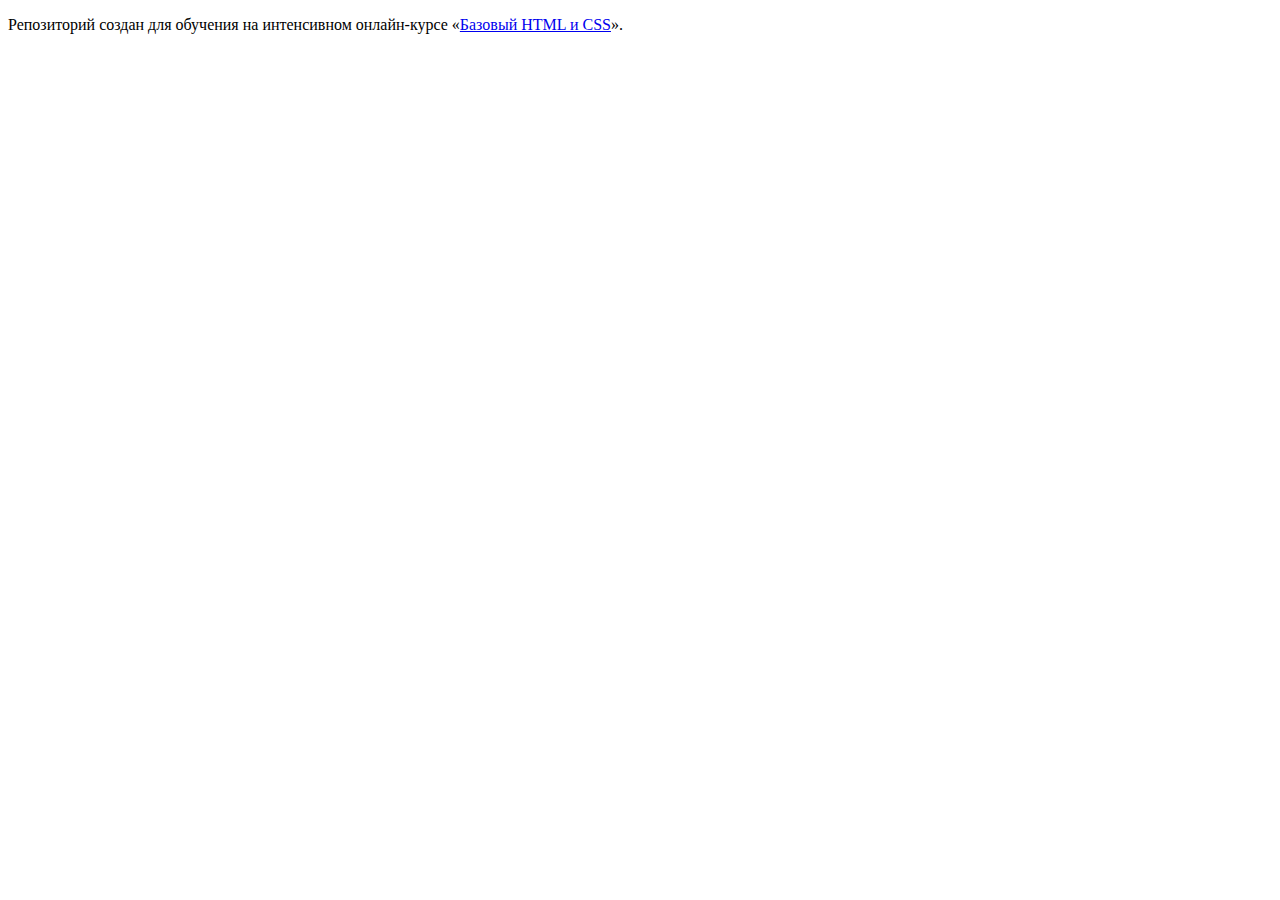
==== index.html @ fe11070b ":hatching_chick:" ====
<!DOCTYPE html>
<html lang="ru">
  <head>
    <meta charset="utf-8">
    <title>HTML Academy: Барбершоп</title>
  </head>
  <body>

    <p>Репозиторий создан для обучения на интенсивном онлайн‑курсе «<a href="https://htmlacademy.ru/intensive/htmlcss">Базовый HTML и CSS</a>».</p>

  </body>
</html>
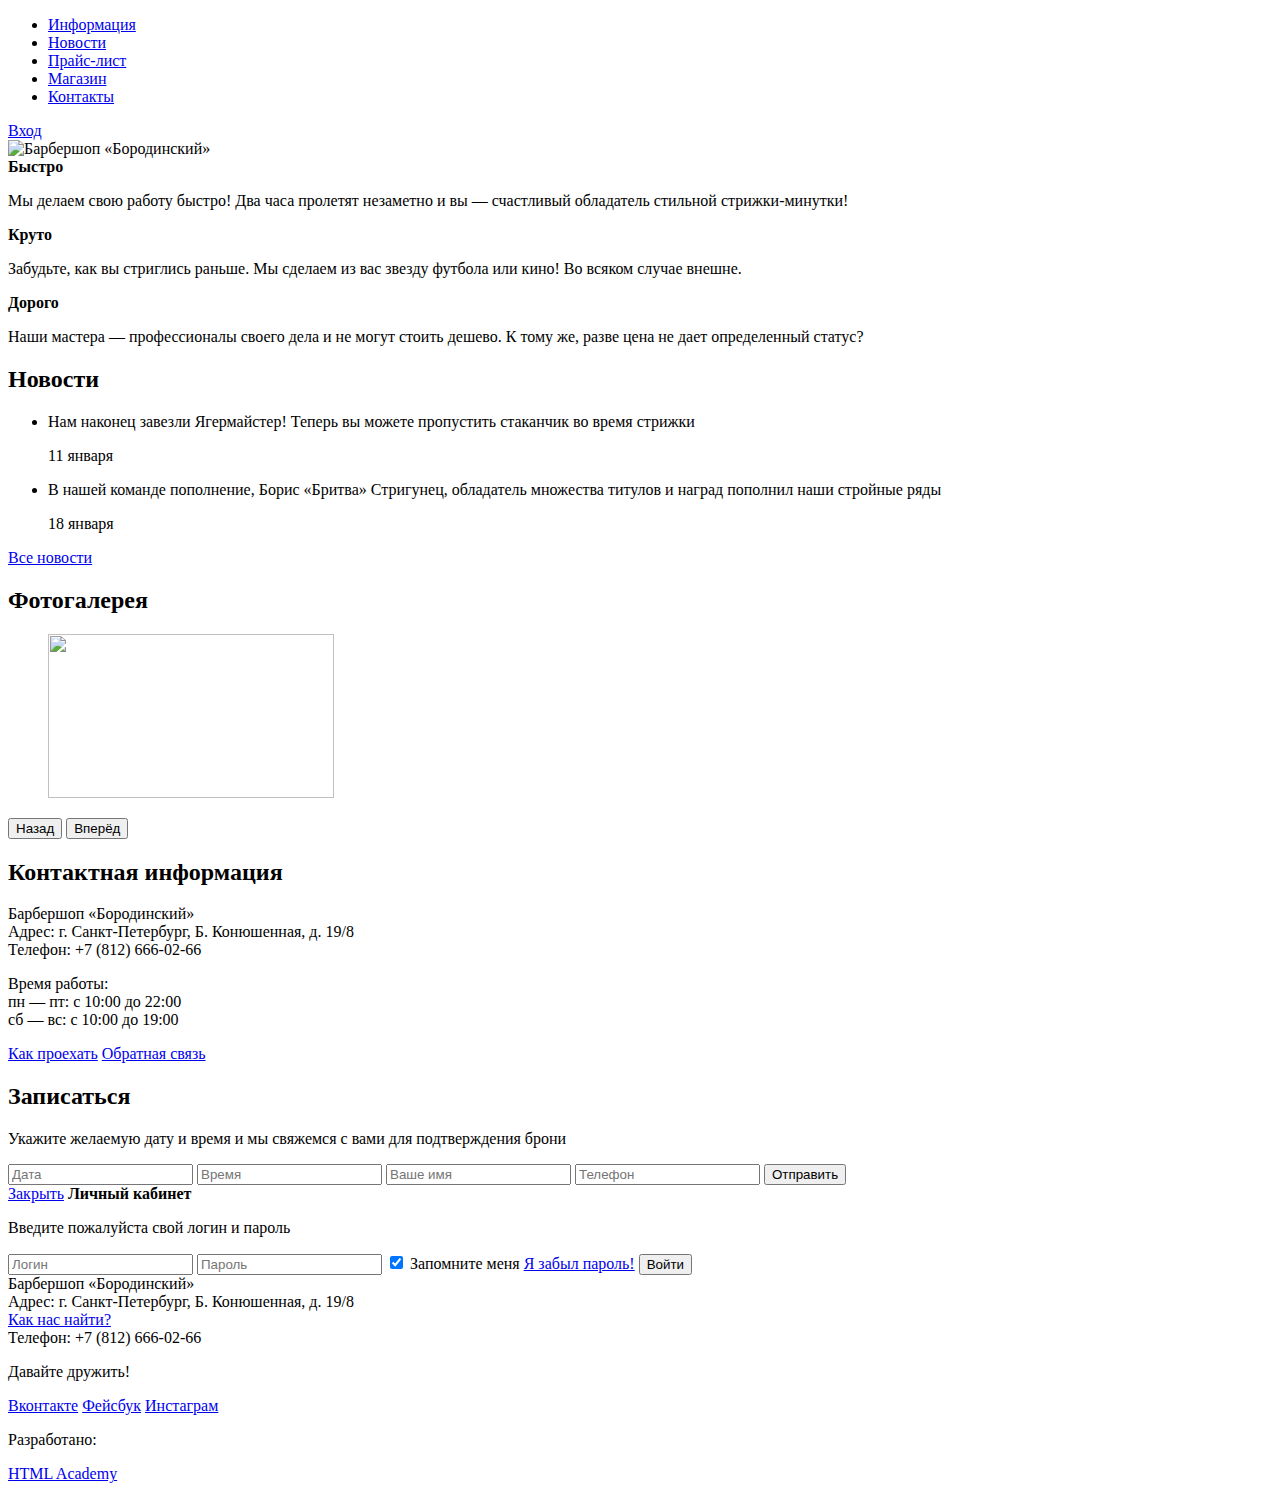
==== commit 2e989339: "Добавил главную страницу" ====
--- a/index.html
+++ b/index.html
@@ -3,10 +3,142 @@
   <head>
     <meta charset="utf-8">
     <title>HTML Academy: Барбершоп</title>
+    
   </head>
   <body>
-
-    <p>Репозиторий создан для обучения на интенсивном онлайн‑курсе «<a href="https://htmlacademy.ru/intensive/htmlcss">Базовый HTML и CSS</a>».</p>
-
+    <header class="main-header">
+      <div class="container">
+      	<nav class="main-navigation">
+      	  <ul>
+            <li>
+              <a href="#">Информация</a>
+            </li>
+            <li>
+              <a href="#">Новости</a>
+            </li>
+            <li>
+              <a href="#">Прайс-лист</a>
+            </li>
+            <li>
+              <a href="#">Магазин</a>
+            </li>
+            <li>
+              <a href="#">Контакты</a>
+            </li>
+          </ul>
+      	</nav>
+      	  <div class="user-block">
+      	  	<a class="login" href="#">Вход</a>
+      	  </div>
+      </div>
+    </header>
+    <main class="container">
+      <div class="index-logo">
+        <img src="img/index-logo.png" width="368" height="204" alt="Барбершоп «Бородинский»">
+      </div>
+      <section class="features">
+        <div class="features-item">
+          <b class="features-name">Быстро</b>
+          <p>Мы делаем свою работу быстро! Два часа пролетят незаметно и вы — счастливый обладатель стильной стрижки-минутки!</p>
+        </div>
+        <div class="features-item">
+          <b class="features-name">Круто</b>
+          <p>Забудьте, как вы стриглись раньше. Мы сделаем из вас звезду футбола или кино! Во всяком случае внешне.</p>
+        </div>
+        <div class="features-item">
+          <b class="features-name">Дорого</b>
+          <p>Наши мастера — профессионалы своего дела и не могут стоить дешево. К тому же, разве цена не дает определенный статус?</p>
+        </div>        
+      </section>
+      <section class="index-content">
+        <div class="index-content-left">
+          <h2 class="index-content-title">Новости</h2>
+          <ul class="news-preview">
+            <li>
+              <p>Нам наконец завезли Ягермайстер! Теперь вы можете пропустить стаканчик во время стрижки</p>
+              <time datetime="2016-01-11">11 января</time>
+            </li>
+            <li>
+              <p>В нашей команде пополнение, Борис «Бритва» Стригунец, обладатель множества титулов и наград пополнил наши стройные ряды</p>
+              <time datetime="2016-01-18">18 января</time>
+            </li>
+          </ul>
+          <a class="btn" href="#">Все новости</a>
+        </div>
+        <div class="index-content-right">
+          <h2 class="index-content-title">Фотогалерея</h2>
+          <div class="gallery">
+            <figure class="gallery-content">
+              <img src="img/photo-1.jpg" width="286" height="164" alt="">
+            </figure>
+            <button class="btn gallery-prev" type="button">Назад</button>
+            <button class="btn gallery-next" type="button">Вперёд</button>
+          </div>
+        </div>
+      </section>
+      <section class="index-content">
+        <div class="index-content-left">
+          <h2 class="index-content-title">Контактная информация</h2>
+          <p>
+            Барбершоп «Бородинский»<br>
+            Адрес: г. Санкт-Петербург, Б. Конюшенная, д. 19/8<br>
+            Телефон: +7 (812) 666-02-66
+          </p>
+          <p>
+            Время работы:<br>
+            пн — пт: с 10:00 до 22:00<br>
+            сб — вс: с 10:00 до 19:00
+          </p>
+          <a class="btn" href="#">Как проехать</a>
+          <a class="btn" href="#">Обратная связь</a>
+        </div>
+        <div class="index-content-right">
+          <h2 class="index-content-title">Записаться</h2>
+          <p>Укажите желаемую дату и время и мы свяжемся с вами для подтверждения брони</p>
+          <form class="appointment-form" action="https://echo.htmlacademy.ru" method="post">
+            <input type="text" name="date" value="" placeholder="Дата">
+            <input type="text" name="time" value="" placeholder="Время">
+            <input type="text" name="name" value="" placeholder="Ваше имя">
+            <input type="tel" name="phone" value="" placeholder="Телефон">
+            <button class="btn" type="submit">Отправить</button>
+          </form>
+        </div>
+      </section>
+    </main>
+    <div class="login-popop">
+      <a href="#" class="login-popop-close">Закрыть</a>
+      <b class="login-popop-title">Личный кабинет</b>
+      <p>Введите пожалуйста свой логин и пароль</p>
+      <form class="login-popop-form">
+        <input type="text" name="login-field" value="" placeholder="Логин">
+        <input type="password" name="password-field" value="" placeholder="Пароль">
+        <label>
+          <input type="checkbox" name="remember" value="" checked>
+          Запомните меня
+        </label>
+        <a href="#" class="forgot-password">Я забыл пароль!</a>
+        <button class="btn" type="submit">Войти</button>
+      </form>
+    </div>
+    <footer class="main-footer">
+      <div class="container">
+        <div class="footer-contacts">
+          Барбершоп «Бородинский»<br>
+          Адрес: г. Санкт-Петербург, Б. Конюшенная, д. 19/8<br>
+          <a href="#">Как нас найти?</a><br>
+          Телефон: +7 (812) 666-02-66
+        </div>
+        <div class="footer-social">
+          <p>Давайте дружить!</p>
+          <a class="social-btn social-btn-vk" href="#">Вконтакте</a>
+          <a class="social-btn social-btn-fb" href="#">Фейсбук</a>
+          <a class="social-btn social-btn-inst" href="#">Инстаграм</a>
+        </div>
+        <div class="footer-copyright">
+          <p>Разработано:</p>
+          <a class="btn" href="https://htmlacademy.ru">HTML Academy</a>
+        </div>
+      </div>
+    </footer>
   </body>
 </html>
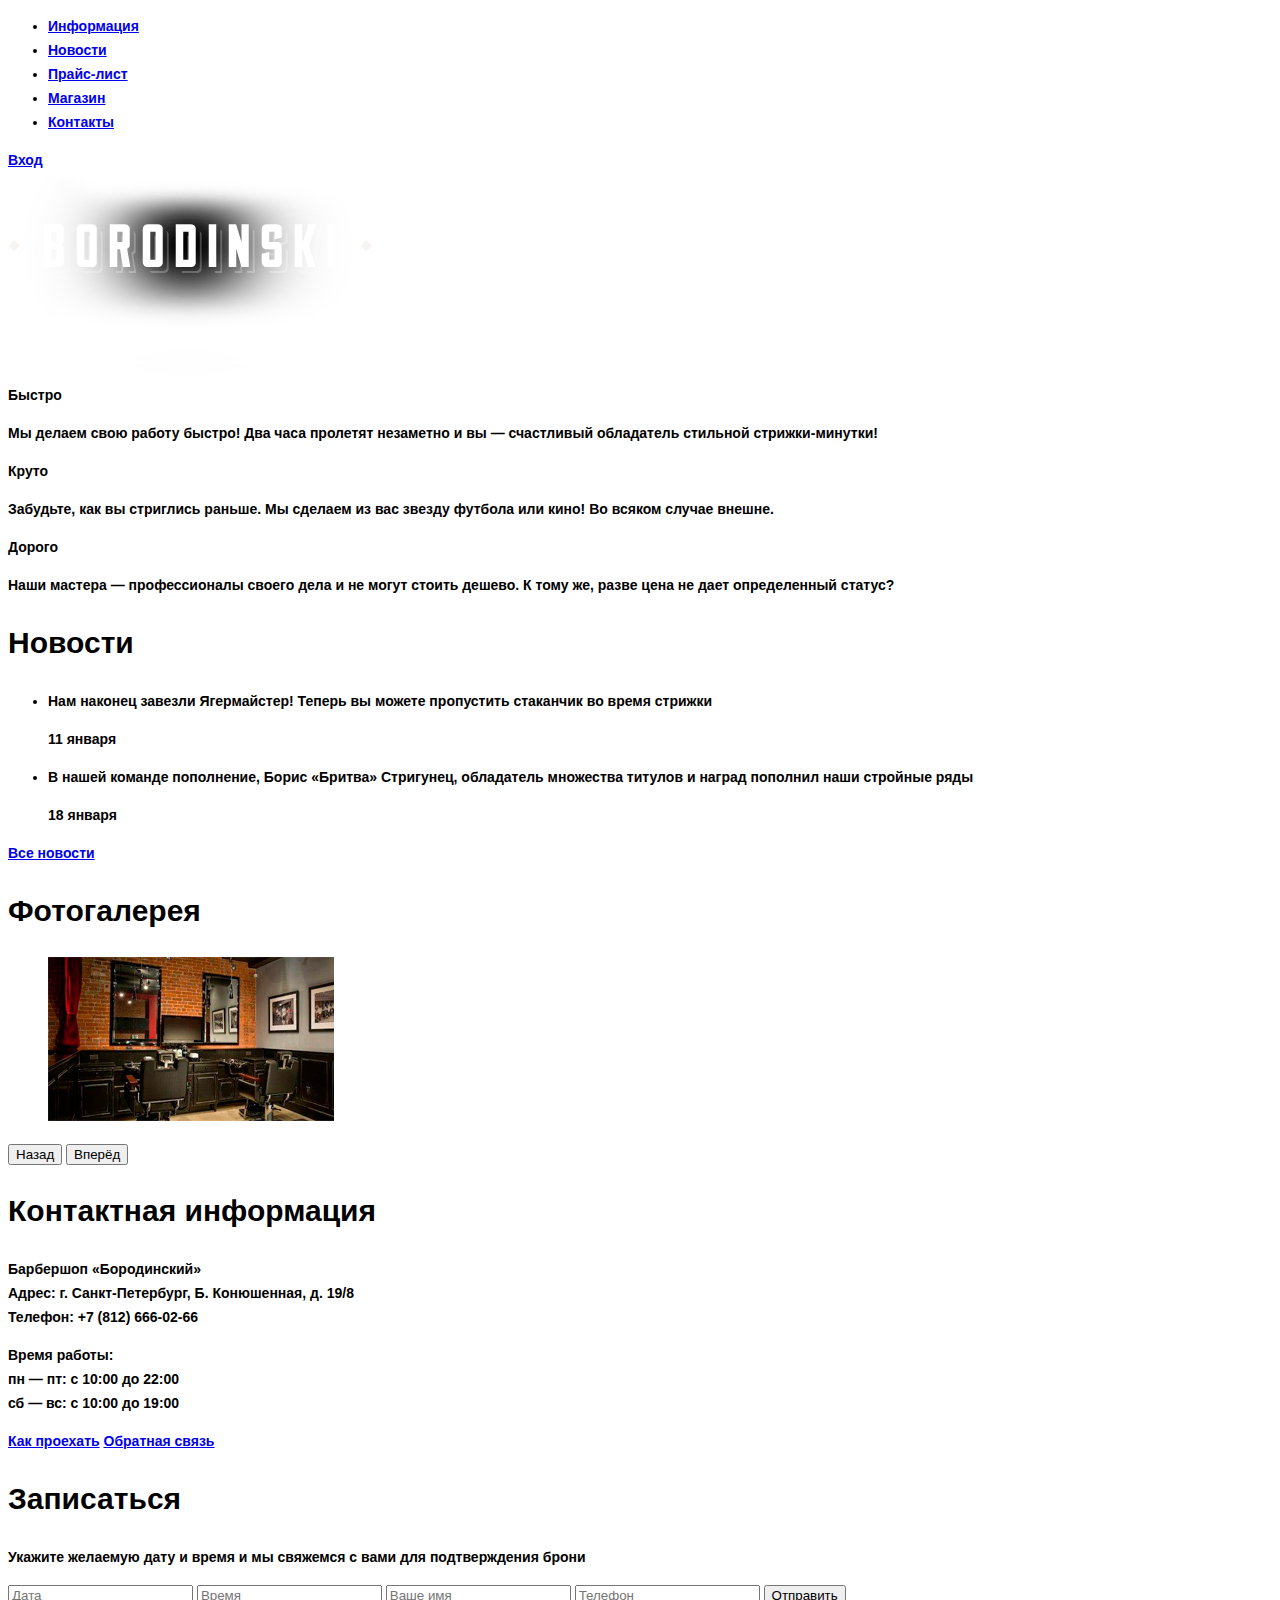
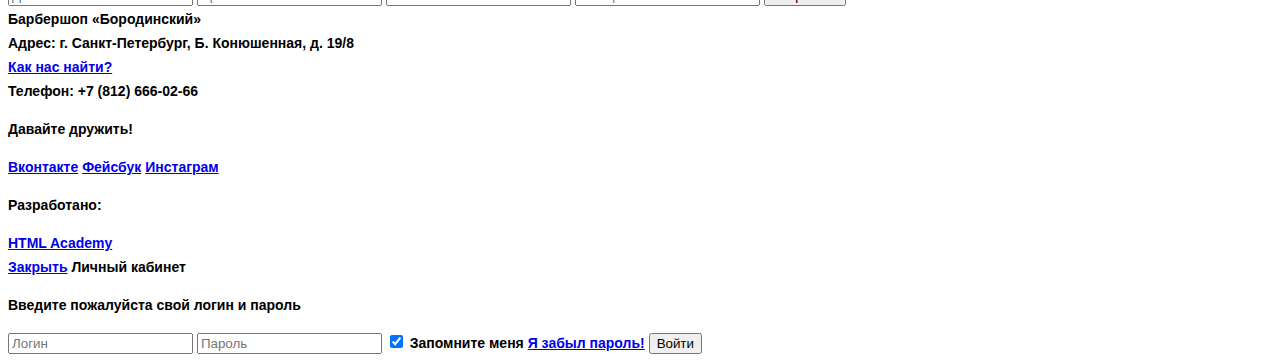
==== commit 6020c592: "Добавил изображения и подключил таблицу стилей" ====
--- a/index.html
+++ b/index.html
@@ -3,7 +3,7 @@
   <head>
     <meta charset="utf-8">
     <title>HTML Academy: Барбершоп</title>
-    
+    <link href="css/style.css" rel="stylesheet"> 
   </head>
   <body>
     <header class="main-header">
@@ -18,9 +18,9 @@
             </li>
             <li>
               <a href="#">Прайс-лист</a>
-            </li>
+            </li>            
             <li>
-              <a href="#">Магазин</a>
+              <a href="shop.html">Магазин</a>
             </li>
             <li>
               <a href="#">Контакты</a>
@@ -69,7 +69,7 @@
           <h2 class="index-content-title">Фотогалерея</h2>
           <div class="gallery">
             <figure class="gallery-content">
-              <img src="img/photo-1.jpg" width="286" height="164" alt="">
+              <img src="img/photo-gallery.jpg" width="286" height="164" alt="Фотогалерея">
             </figure>
             <button class="btn gallery-prev" type="button">Назад</button>
             <button class="btn gallery-next" type="button">Вперёд</button>
@@ -104,22 +104,7 @@
           </form>
         </div>
       </section>
-    </main>
-    <div class="login-popop">
-      <a href="#" class="login-popop-close">Закрыть</a>
-      <b class="login-popop-title">Личный кабинет</b>
-      <p>Введите пожалуйста свой логин и пароль</p>
-      <form class="login-popop-form">
-        <input type="text" name="login-field" value="" placeholder="Логин">
-        <input type="password" name="password-field" value="" placeholder="Пароль">
-        <label>
-          <input type="checkbox" name="remember" value="" checked>
-          Запомните меня
-        </label>
-        <a href="#" class="forgot-password">Я забыл пароль!</a>
-        <button class="btn" type="submit">Войти</button>
-      </form>
-    </div>
+    </main>    
     <footer class="main-footer">
       <div class="container">
         <div class="footer-contacts">
@@ -140,5 +125,20 @@
         </div>
       </div>
     </footer>
+    <div class="login-popop">
+      <a href="#" class="login-popop-close">Закрыть</a>
+      <b class="login-popop-title">Личный кабинет</b>
+      <p>Введите пожалуйста свой логин и пароль</p>
+      <form class="login-popop-form">
+        <input type="text" name="login-field" value="" placeholder="Логин">
+        <input type="password" name="password-field" value="" placeholder="Пароль">
+        <label>
+          <input type="checkbox" name="remember" value="" checked>
+          Запомните меня
+        </label>
+        <a href="#" class="forgot-password">Я забыл пароль!</a>
+        <button class="btn" type="submit">Войти</button>
+      </form>
+    </div>
   </body>
 </html>
--- a/css/style.css
+++ b/css/style.css
@@ -0,0 +1,23 @@
+body {
+  font-size: 14px;
+  line-height: 24px;
+  color: #000;
+  font-weight: bold;
+  font-family: "PT Sans Narrow", sans-serif;
+}
+
+h1 {
+  font-size: 30px;
+  line-height: 42px;
+  color: #000;
+  font-weight: bold;
+  font-family: "PT Sans Narrow", sans-serif;
+}
+
+h2 {
+  font-size: 30px;
+  line-height: 42px;
+  color: #000;
+  font-weight: bold;
+  font-family: "PT Sans Narrow", sans-serif;
+}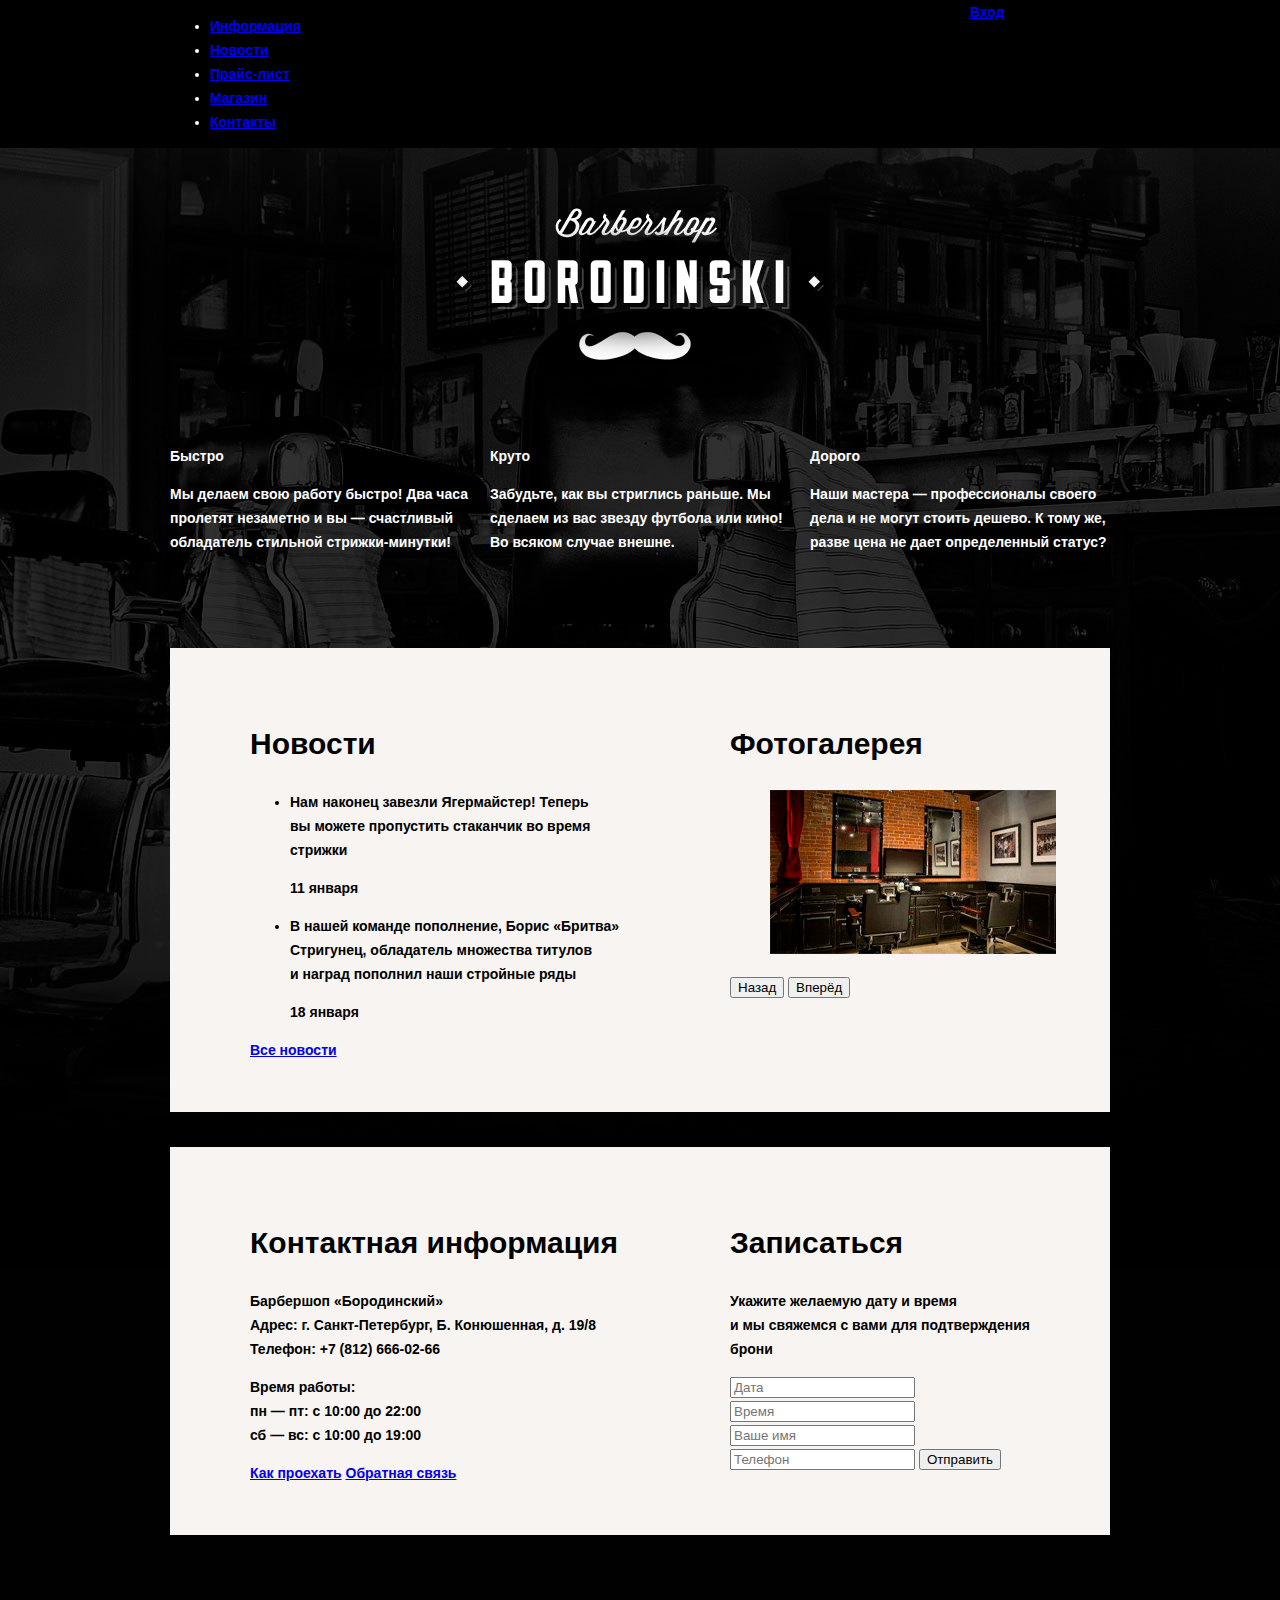
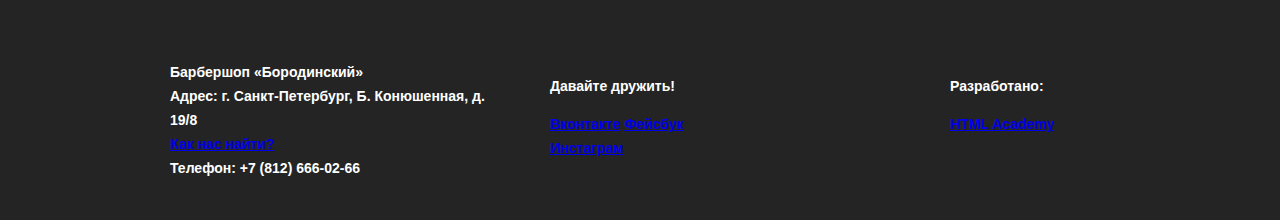
==== commit f9cba837: "Создал сетки в учебном проекте" ====
--- a/index.html
+++ b/index.html
@@ -5,34 +5,32 @@
     <title>HTML Academy: Барбершоп</title>
     <link href="css/style.css" rel="stylesheet"> 
   </head>
-  <body>
-    <header class="main-header">
-      <div class="container">
-      	<nav class="main-navigation">
-      	  <ul>
-            <li>
-              <a href="#">Информация</a>
-            </li>
-            <li>
-              <a href="#">Новости</a>
-            </li>
-            <li>
-              <a href="#">Прайс-лист</a>
-            </li>            
-            <li>
-              <a href="shop.html">Магазин</a>
-            </li>
-            <li>
-              <a href="#">Контакты</a>
-            </li>
-          </ul>
-      	</nav>
-      	  <div class="user-block">
-      	  	<a class="login" href="#">Вход</a>
-      	  </div>
-      </div>
+  <body class="index-body">
+    <header class="main-header">     
+    	<nav class="main-navigation">
+    	  <ul>
+          <li>
+            <a href="#">Информация</a>
+          </li>
+          <li>
+            <a href="#">Новости</a>
+          </li>
+          <li>
+            <a href="#">Прайс-лист</a>
+          </li>            
+          <li>
+            <a href="shop.html">Магазин</a>
+          </li>
+          <li>
+            <a href="#">Контакты</a>
+          </li>
+        </ul>
+    	</nav>
+  	  <div class="user-block">
+  	  	<a class="login" href="#">Вход</a>
+  	  </div>      
     </header>
-    <main class="container">
+    <main>
       <div class="index-logo">
         <img src="img/index-logo.png" width="368" height="204" alt="Барбершоп «Бородинский»">
       </div>
@@ -105,25 +103,23 @@
         </div>
       </section>
     </main>    
-    <footer class="main-footer">
-      <div class="container">
-        <div class="footer-contacts">
-          Барбершоп «Бородинский»<br>
-          Адрес: г. Санкт-Петербург, Б. Конюшенная, д. 19/8<br>
-          <a href="#">Как нас найти?</a><br>
-          Телефон: +7 (812) 666-02-66
-        </div>
-        <div class="footer-social">
-          <p>Давайте дружить!</p>
-          <a class="social-btn social-btn-vk" href="#">Вконтакте</a>
-          <a class="social-btn social-btn-fb" href="#">Фейсбук</a>
-          <a class="social-btn social-btn-inst" href="#">Инстаграм</a>
-        </div>
-        <div class="footer-copyright">
-          <p>Разработано:</p>
-          <a class="btn" href="https://htmlacademy.ru">HTML Academy</a>
-        </div>
+    <footer class="main-footer">      
+      <div class="footer-contacts">
+        Барбершоп «Бородинский»<br>
+        Адрес: г. Санкт-Петербург, Б. Конюшенная, д. 19/8<br>
+        <a href="#">Как нас найти?</a><br>
+        Телефон: +7 (812) 666-02-66
       </div>
+      <div class="footer-social">
+        <p>Давайте дружить!</p>
+        <a class="social-btn social-btn-vk" href="#">Вконтакте</a>
+        <a class="social-btn social-btn-fb" href="#">Фейсбук</a>
+        <a class="social-btn social-btn-inst" href="#">Инстаграм</a>
+      </div>
+      <div class="footer-copyright">
+        <p>Разработано:</p>
+        <a class="btn" href="https://htmlacademy.ru">HTML Academy</a>
+      </div>      
     </footer>
     <div class="login-popop">
       <a href="#" class="login-popop-close">Закрыть</a>
--- a/css/style.css
+++ b/css/style.css
@@ -1,9 +1,16 @@
+html,
+body {
+  margin: 0;
+  padding: 0;
+}
+
 body {
   font-size: 14px;
   line-height: 24px;
   color: #000;
   font-weight: bold;
   font-family: "PT Sans Narrow", sans-serif;
+  background-color: #f7f4f1; 
 }
 
 h1 {
@@ -20,4 +27,150 @@
   color: #000;
   font-weight: bold;
   font-family: "PT Sans Narrow", sans-serif;
-}+}
+
+main {
+  width: 940px;
+  margin: 0 auto;
+  padding: 0 10px;
+}
+
+.index-body{
+  background: #000 url("../img/fon.jpg") no-repeat 50% 0;
+  color: white;
+}
+
+.main-header {
+  display: flex;
+  padding-left: 10px;
+  padding-right: 10px;
+  margin-bottom: 60px;
+  background-color: #000;
+}
+
+.main-navigation {
+  width: 780px;
+  margin-left: auto;
+  margin-right: 20px;
+}
+
+.user-block {
+  width: 140px;
+  margin-right: auto;
+}
+
+.index-logo {
+  width: 368px;
+  min-height: 204px;
+  margin-right: auto;
+  margin-left: auto;
+  margin-bottom: 25px;
+}
+
+.features {
+  display: flex;
+  justify-content: space-between;
+  margin-bottom: 80px;
+}
+
+.features-item {
+  width: 300px;
+}
+
+.index-content {
+  display: flex;
+  justify-content: space-between;
+  margin-bottom: 35px;
+  padding: 50px 80px;
+  background-color: #f7f4f1;
+  color: #000;
+}
+
+.index-content-left {
+  width: 380px;
+}
+
+.index-content-right {
+  width: 300px;
+}
+
+.main-footer {
+  display: flex;
+  margin-top: 65px;
+  padding-top: 60px;
+  padding-bottom: 40px;
+  padding-left: 10px;
+  padding-right: 10px;
+  background-color: #242424;
+  color: white;
+}
+
+.footer-contacts {
+  width: 320px;
+  margin-left: auto;
+  margin-right: 60px;
+}
+
+.footer-social {
+  width: 180px;
+}
+
+.footer-copyright {
+  width: 160px;
+  margin-left: 220px;
+  margin-right: auto;
+}
+
+.login-popop {
+  display: none;
+}
+
+.catalog {
+  display: flex;
+}
+
+.catalog-filter {
+  width: 220px;
+  margin-right: 10px;
+}
+
+.catalog-item {
+  width: 220px;
+  margin-left: 10px;
+  margin-right: 10px;
+  margin-bottom: 20px;
+  background-color: #fff;
+}
+
+.catalog-items {
+  display: flex;
+  flex-wrap: wrap;
+}
+
+.catalog-paginator {
+  margin-left: 10px;
+}
+
+.product {
+  display: flex;
+}
+
+.product-image {
+  width: 460px;
+  display: flex;
+  flex-wrap: wrap;
+}
+
+.product-image-big {
+  margin-bottom: 21px;
+}
+
+.product-image-preview{
+  width: 460px;
+  display: flex;
+  justify-content: space-between;
+}
+
+.product-info {
+  margin-left: 70px;
+}
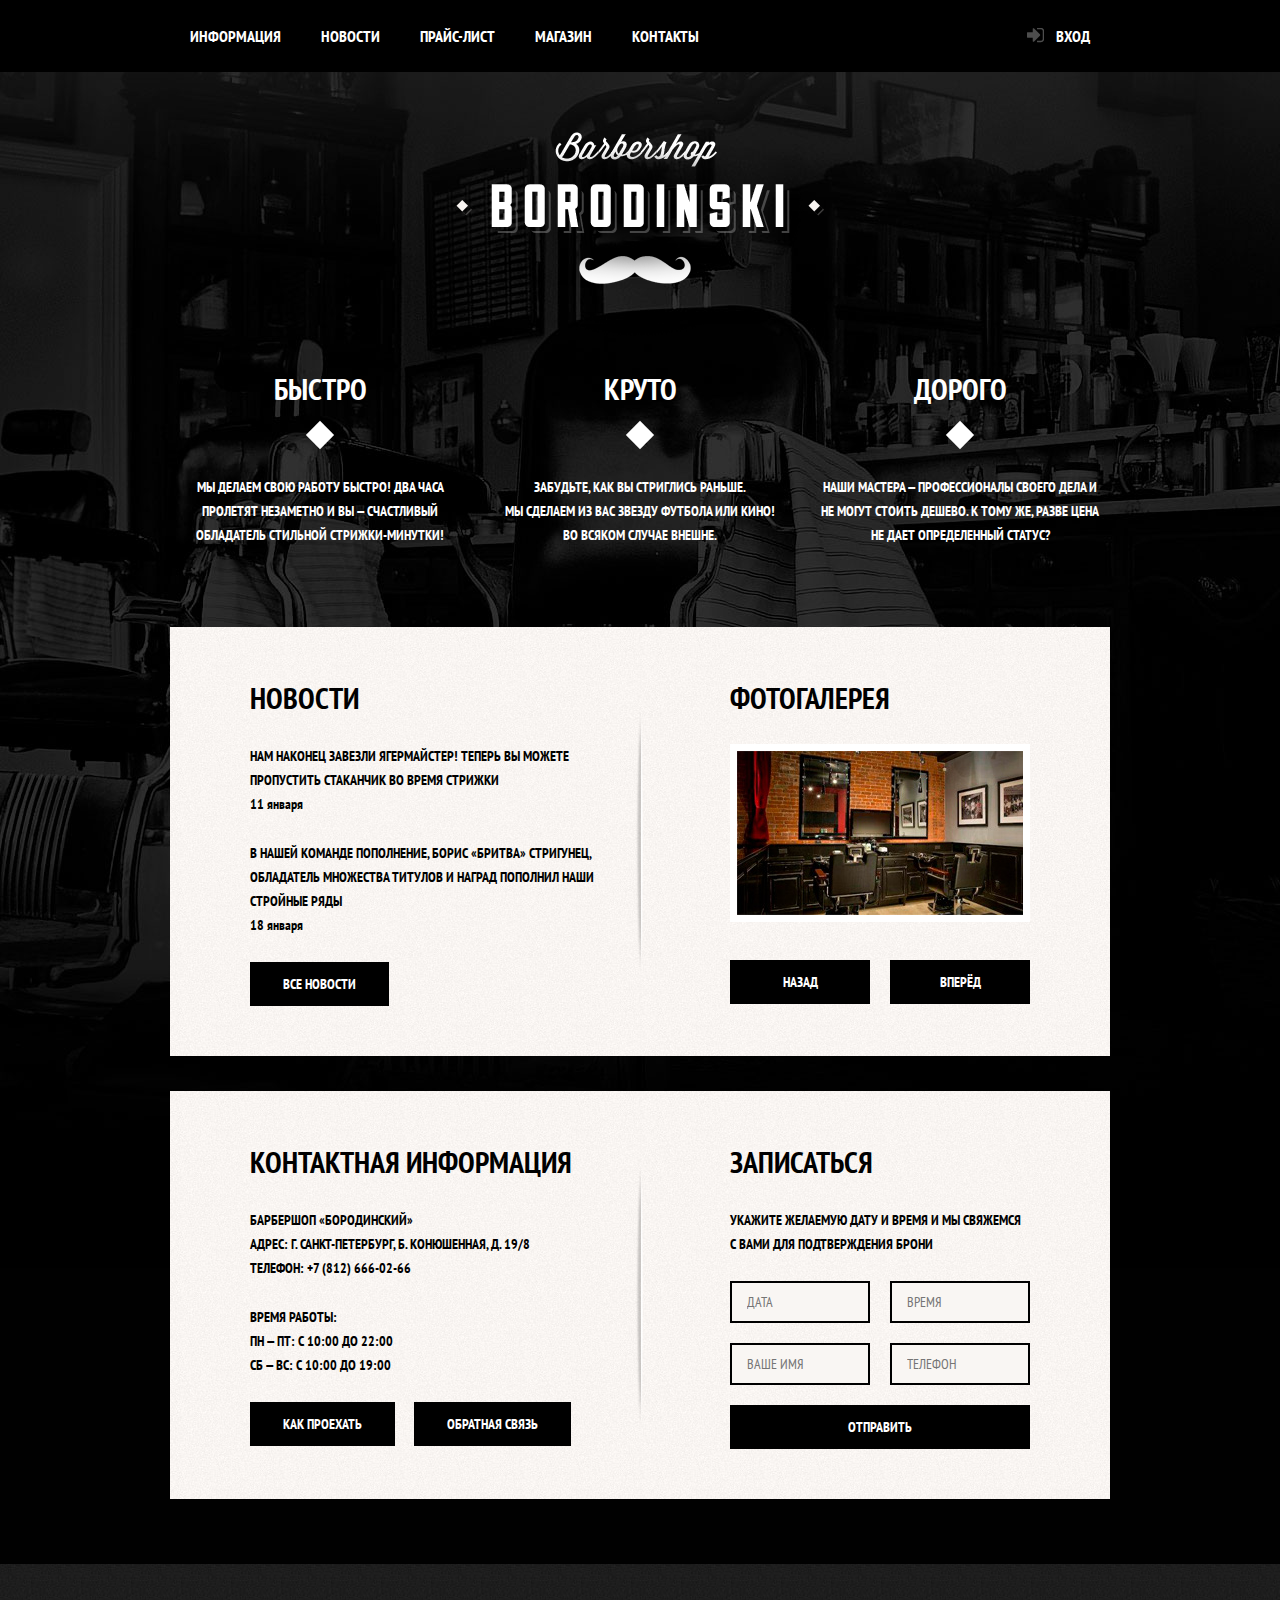
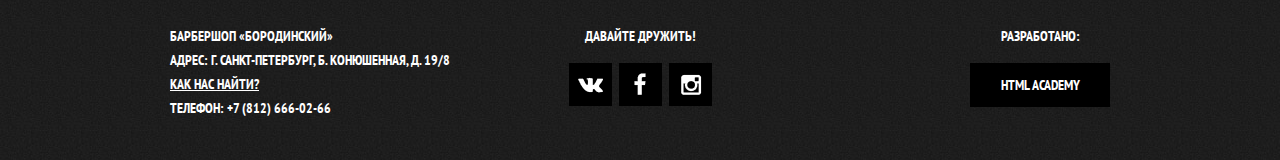
==== commit 238241ff: "Доделал декоративные элементы на главной странице" ====
--- a/index.html
+++ b/index.html
@@ -3,6 +3,7 @@
   <head>
     <meta charset="utf-8">
     <title>HTML Academy: Барбершоп</title>
+    <link href="https://fonts.googleapis.com/css?family=PT+Sans+Narrow:400,700&amp;subset=cyrillic" rel="stylesheet">
     <link href="css/style.css" rel="stylesheet"> 
   </head>
   <body class="index-body">
@@ -41,7 +42,8 @@
         </div>
         <div class="features-item">
           <b class="features-name">Круто</b>
-          <p>Забудьте, как вы стриглись раньше. Мы сделаем из вас звезду футбола или кино! Во всяком случае внешне.</p>
+          <p>Забудьте, как вы стриглись раньше.<br>
+          Мы сделаем из вас звезду футбола или кино! Во всяком случае внешне.</p>
         </div>
         <div class="features-item">
           <b class="features-name">Дорого</b>
--- a/css/style.css
+++ b/css/style.css
@@ -9,8 +9,9 @@
   line-height: 24px;
   color: #000;
   font-weight: bold;
-  font-family: "PT Sans Narrow", sans-serif;
-  background-color: #f7f4f1; 
+  font-family: "PT Sans Narrow", "Arial", sans-serif;
+  text-transform: uppercase;
+  background: #f7f4f1 url(../img/texture.jpg) repeat;
 }
 
 h1 {
@@ -37,7 +38,7 @@
 
 .index-body{
   background: #000 url("../img/fon.jpg") no-repeat 50% 0;
-  color: white;
+  color: #fff;
 }
 
 .main-header {
@@ -46,6 +47,14 @@
   padding-right: 10px;
   margin-bottom: 60px;
   background-color: #000;
+  color: #fff;
+  font-size: 16px;
+  line-height: 20px;
+}
+
+.main-header .header-logo {
+  height: 24px;
+  padding-top: 23px;
 }
 
 .main-navigation {
@@ -54,9 +63,59 @@
   margin-right: 20px;
 }
 
+.main-navigation ul {
+  margin: 0;
+  padding: 0;
+  display: flex;
+  list-style: none;
+}
+
+.main-header a {
+  display: block;
+  padding: 26px 20px;
+  color: #ffffff;
+  text-decoration: none;
+}
+
+.main-header a:hover {
+  background: #242424;
+}
+
+.main-header .login {
+  text-align: right;
+  padding-left: 50px;
+  max-width: 140px;
+  display: inline-block;
+  margin-left: auto;
+  position: relative;
+}
+
 .user-block {
   width: 140px;
   margin-right: auto;
+  display: flex;
+}
+
+.login {
+  height: 20px;
+}
+
+.login::before {
+  content: "";
+  position: absolute;
+  top: 28px;
+  left: 20px;
+
+  width: 18px;
+  height: 18px;
+
+  background: transparent url("../img/sprite.png") no-repeat;
+  background-position: -1px -15px;
+  opacity: 0.3;
+}
+
+.login:hover::before {
+  opacity: 1;
 }
 
 .index-logo {
@@ -67,14 +126,48 @@
   margin-bottom: 25px;
 }
 
+.index-logo img {
+  width: 368px;
+  height: 204px;
+}
+
 .features {
   display: flex;
   justify-content: space-between;
   margin-bottom: 80px;
 }
 
+.features-name {
+  position: relative;
+  display: block;
+  font-size: 30px;
+  line-height: 42px;
+  margin-bottom: 30px;
+  padding-bottom: 35px;
+}
+
+.features-name::after {
+  content: "";
+  display: block;
+  width: 20px;
+  height: 20px;
+  background-color: #ffffff;
+  position: absolute;
+  left: 50%;
+  bottom: 0;
+  margin-left: -10px;
+  transform: rotate(45deg);
+}
+
+
 .features-item {
   width: 300px;
+  text-align: center;
+}
+
+.features-item p {
+  margin: 10px;
+  margin-bottom: 0;
 }
 
 .index-content {
@@ -82,7 +175,9 @@
   justify-content: space-between;
   margin-bottom: 35px;
   padding: 50px 80px;
-  background-color: #f7f4f1;
+  background: 
+    url(../img/shadow.png) no-repeat center, 
+    #f7f4f1 url(../img/texture.jpg) repeat;
   color: #000;
 }
 
@@ -93,6 +188,214 @@
 .index-content-right {
   width: 300px;
 }
+
+.index-content-title {
+  margin: 0;
+  margin-bottom: 25px;
+}
+
+.index-content p {
+  margin: 0;
+  margin-bottom: 25px;
+}
+
+.news-preview {
+  margin: 0;
+  padding: 0;
+  /*padding-right: 35px;*/
+
+  list-style: none;
+}
+
+.news-preview li {
+  margin-bottom: 25px;
+}
+
+.news-preview p {
+  margin-bottom: 0;
+}
+
+.news-preview time {
+  text-transform: none;
+}
+
+.btn {
+  display: inline-block;
+  padding: 10px 33px;
+  margin-right: 16px;
+  font-weight: 700;
+  font-size: 14px;
+  line-height: 24px;
+  font-family: "PT Sans Narrow", "Arial", sans-serif;
+  vertical-align: top;
+  text-align: center;
+  color: #ffffff;
+  text-transform: uppercase;
+  text-decoration: none;
+
+  background-color: #000000;
+  border: none;
+  cursor: pointer;
+}
+
+.btn:hover,
+.btn:active {
+  background-color: #663d15;
+}
+
+.btn.disabled,
+.btn:disabled {
+  cursor: default;
+  opacity: 0.5;
+}
+
+.btn.disabled:hover,
+.btn:disabled:hover {
+  background-color: #000000;
+}
+
+.gallery {
+  position: relative;
+
+  height: 260px;
+}
+
+.gallery-content {
+  height: 164px;
+  margin: 0;
+  background-color: #cccccc;
+  border: 7px solid #ffffff;
+}
+
+.gallery-content img {
+  width: 286px;
+  height: 164px;
+}
+
+.gallery .btn {
+  position: absolute;
+  bottom: 0;
+  width: 140px;
+  margin: 0;
+}
+
+.gallery-prev {
+  left: 0;
+}
+
+.gallery-next {
+  right: 0;
+}
+
+.appointment-form {
+  display: flex;
+  flex-wrap: wrap;
+}
+
+.appointment-form input {
+  width: 106px;
+  padding: 7px 15px;
+  margin-right: 20px;
+  margin-bottom: 20px;
+
+  font-size: 14px;
+  line-height: 24px;
+  font-family: "PT Sans Narrow", "Arial", sans-serif;
+  color: #000000;
+  text-transform: uppercase;
+  background-color: #f9f6f3;
+  border: 2px solid #000000;
+}
+
+.appointment-form input:focus {
+  border: 2px solid #663d15;
+}
+
+.appointment-form input:nth-child(2n) {
+  margin-right: 0;
+}
+
+.appointment-form .btn {
+  width: 100%;
+  margin-right: 0px;
+}
+
+.breadcrumbs {
+  margin: 0;
+  padding: 0;
+  margin-bottom: 55px;
+  list-style: none;
+  display: flex;
+}
+
+.breadcrumbs a {
+  padding-right: 40px;
+  text-decoration: none;
+  color: #000;
+  position: relative;
+}
+
+.breadcrumbs a:not(.breadcrumbs-active):before {
+  content: "";
+  position: absolute;
+
+}
+
+a.breadcrumbs-active {
+  color: #aba9a7;
+  padding-left: 5px;
+}
+
+.catalog-content {
+  width: 710px;
+}
+
+.catalog-item:nth-child(3n){
+  margin-right: 0px;
+}
+
+.catalog-item > a {
+  display: block;
+  height: 165px;
+}
+
+.item-title {
+  padding: 15px;
+  display: block;
+  width: 180px;
+  text-transform: none;
+}
+
+.item-buy {
+  width: 188px;
+  display: flex;
+  margin: 16px;
+  margin-top: 0px;
+}
+
+.item-price {
+  width: 109px;
+  background-color: #e5e5e5;
+  text-align: center;
+  padding: 12px 0;
+}
+
+.item-buy-btn {
+  width: 78px;
+  background-color: #000;
+  padding: 12px 0;
+  text-align: center;
+}
+
+.item-buy-btn a {
+  text-decoration: none;
+  color: #fff;
+}
+
+
+
+
+
 
 .main-footer {
   display: flex;
@@ -101,8 +404,8 @@
   padding-bottom: 40px;
   padding-left: 10px;
   padding-right: 10px;
-  background-color: #242424;
-  color: white;
+  background: #242424 url("../img/texture-footer.jpg");
+  color: #fff;
 }
 
 .footer-contacts {
@@ -111,14 +414,87 @@
   margin-right: 60px;
 }
 
+.footer-contacts a {
+  color: #ffffff;
+}
+
+.footer-contacts a:hover {
+  text-decoration: none;
+}
+
 .footer-social {
   width: 180px;
+  text-align: center;
+}
+
+.footer-social p {
+  margin: 0;
+  margin-bottom: 15px;
+}
+
+.social-btn {
+  display: inline-block;
+  width: 43px;
+  height: 43px;
+  margin: 0 2px;
+  background: #000000 url("../img/sprite.png") no-repeat center;
+  font-size: 0;
+  vertical-align: top;
+  text-decoration: none;
+  transition: 
+    background-position 0.5s,
+    background-color 0.5s;
+}
+
+.social-btn:hover {
+  background-color: #ffffff;
+}
+
+.social-btn-vk {
+  background-position: 9px -447px;
+}
+
+.social-btn-fb {
+  background-position: 15px -171px;
+}
+
+.social-btn-inst {
+  background-position: 12px -313px;
+}
+
+.social-btn-vk:hover {
+  background-position: 9px -381px;
+}
+
+.social-btn-fb:hover {
+  background-position: 15px -100px;
+}
+
+.social-btn-inst:hover {
+  background-position: 12px -242px;
 }
 
 .footer-copyright {
-  width: 160px;
-  margin-left: 220px;
+  width: 140px;
+  margin-left: 240px;
   margin-right: auto;
+}
+
+.footer-copyright p {
+  margin: 0;
+  margin-bottom: 15px;
+  text-align: center;
+}
+
+.footer-copyright .btn {
+  margin-right: 0;
+  padding: 10px 0;
+  display: block;
+}
+
+.footer-copyright .btn:hover {
+  color: #000000;
+  background-color: #ffffff;
 }
 
 .login-popop {
